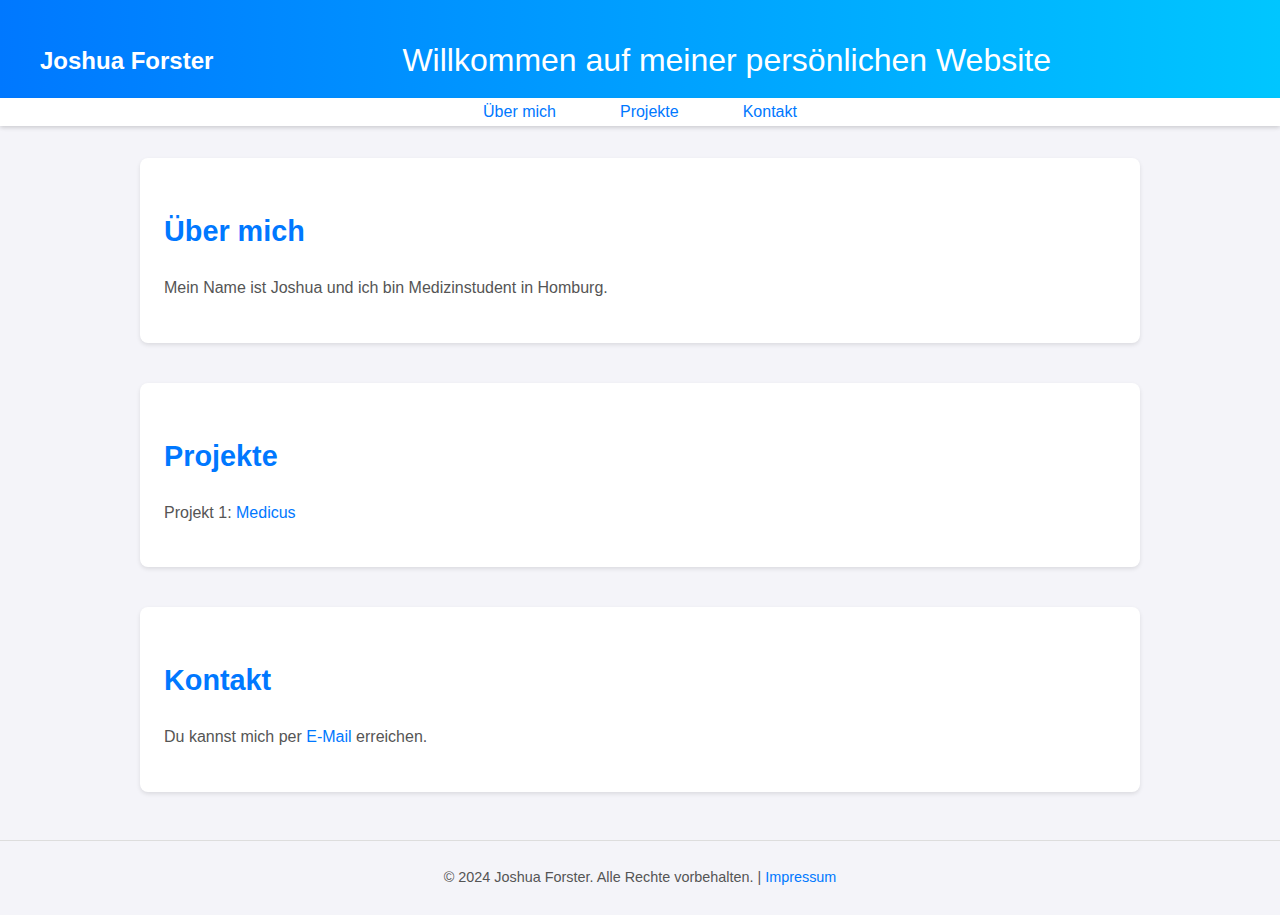
==== index.html @ 4d108e92 "chcek" ====
<!DOCTYPE html>
<html lang="de">
<head>
    <meta charset="UTF-8">
    <meta name="viewport" content="width=device-width, initial-scale=1.0">
    <meta name="description" content="Persönliche Website von Joshua Forster">
    <title>Joshua Forster - Persönliche Website</title>
    <style>
        /* Allgemeines Styling */
        body {
            font-family: 'Roboto', Arial, sans-serif;
            margin: 0;
            padding: 0;
            line-height: 1.8;
            background-color: #f4f4f9;
            color: #333;
        }

        /* Header */
        header {
            background: linear-gradient(90deg, #0078FF, #00C6FF);
            color: #fff;
            padding: 2rem 0;
            box-shadow: 0 4px 6px rgba(0, 0, 0, 0.1);
        }

        .header-wrapper {
            display: flex;
            justify-content: space-between;
            align-items: center;
            max-width: 1200px;
            margin: 0 auto;
            padding: 0 1.5rem;
        }

        .header-left {
            font-size: 1.5rem;
            font-weight: bold;
        }

        .header-center {
            text-align: center;
            font-size: 2rem;
            flex: 1;
            font-weight: 300;
        }

        /* Navigation */
        nav {
            background: #fff;
            box-shadow: 0 2px 4px rgba(0, 0, 0, 0.1);
            margin: -1.5rem 0 2rem;
        }

        nav ul {
            display: flex;
            justify-content: center;
            padding: 0;
            margin: 0;
            list-style: none;
        }

        nav a {
            color: #0078FF;
            text-decoration: none;
            margin: 0 1rem;
            font-size: 1rem;
            font-weight: 500;
            padding: 1rem;
            transition: color 0.3s ease;
        }

        nav a:hover {
            color: #0056b3;
        }

        /* Main Content */
        main {
            max-width: 1000px;
            margin: 2rem auto;
            padding: 0 1.5rem;
        }

        section {
            margin-bottom: 2.5rem;
            background: #fff;
            padding: 1.5rem;
            border-radius: 8px;
            box-shadow: 0 2px 4px rgba(0, 0, 0, 0.1);
        }

        section h2 {
            font-size: 1.8rem;
            color: #0078FF;
            margin-bottom: 1rem;
        }

        section p {
            font-size: 1rem;
            color: #555;
        }

        section a {
            color: #0078FF;
            text-decoration: none;
            font-weight: 500;
        }

        section a:hover {
            text-decoration: underline;
        }

        /* Footer */
        footer {
            text-align: center;
            font-size: 0.9rem;
            color: #555;
            margin-top: 3rem;
            padding: 1.5rem 0;
            background: #f4f4f9;
            border-top: 1px solid #ddd;
        }

        footer a {
            color: #0078FF;
            text-decoration: none;
        }

        footer a:hover {
            text-decoration: underline;
        }
    </style>
</head>
<body>
    <!-- Header -->
    <header>
        <div class="header-wrapper">
            <div class="header-left">Joshua Forster</div>
            <div class="header-center">Willkommen auf meiner persönlichen Website</div>
        </div>
    </header>

    <!-- Navigation -->
    <nav>
        <ul>
            <li><a href="#about">Über mich</a></li>
            <li><a href="#projects">Projekte</a></li>
            <li><a href="#contact">Kontakt</a></li>
        </ul>
    </nav>

    <!-- Hauptinhalt -->
    <main>
        <section id="about">
            <h2>Über mich</h2>
            <p>Mein Name ist Joshua und ich bin Medizinstudent in Homburg.</p>
        </section>
        <section id="projects">
            <h2>Projekte</h2>
            <p>Projekt 1: <a href="https://medizin2.wordpress.com/" target="_blank">Medicus</a></p>
        </section>
        <section id="contact">
            <h2>Kontakt</h2>
            <p>Du kannst mich per <a href="mailto:joshuaforster02@gmail.com">E-Mail</a> erreichen.</p>
        </section>
    </main>

    <!-- Footer -->
    <footer>
        © 2024 Joshua Forster. Alle Rechte vorbehalten. | <a href="#">Impressum</a>
    </footer>
</body>
</html>
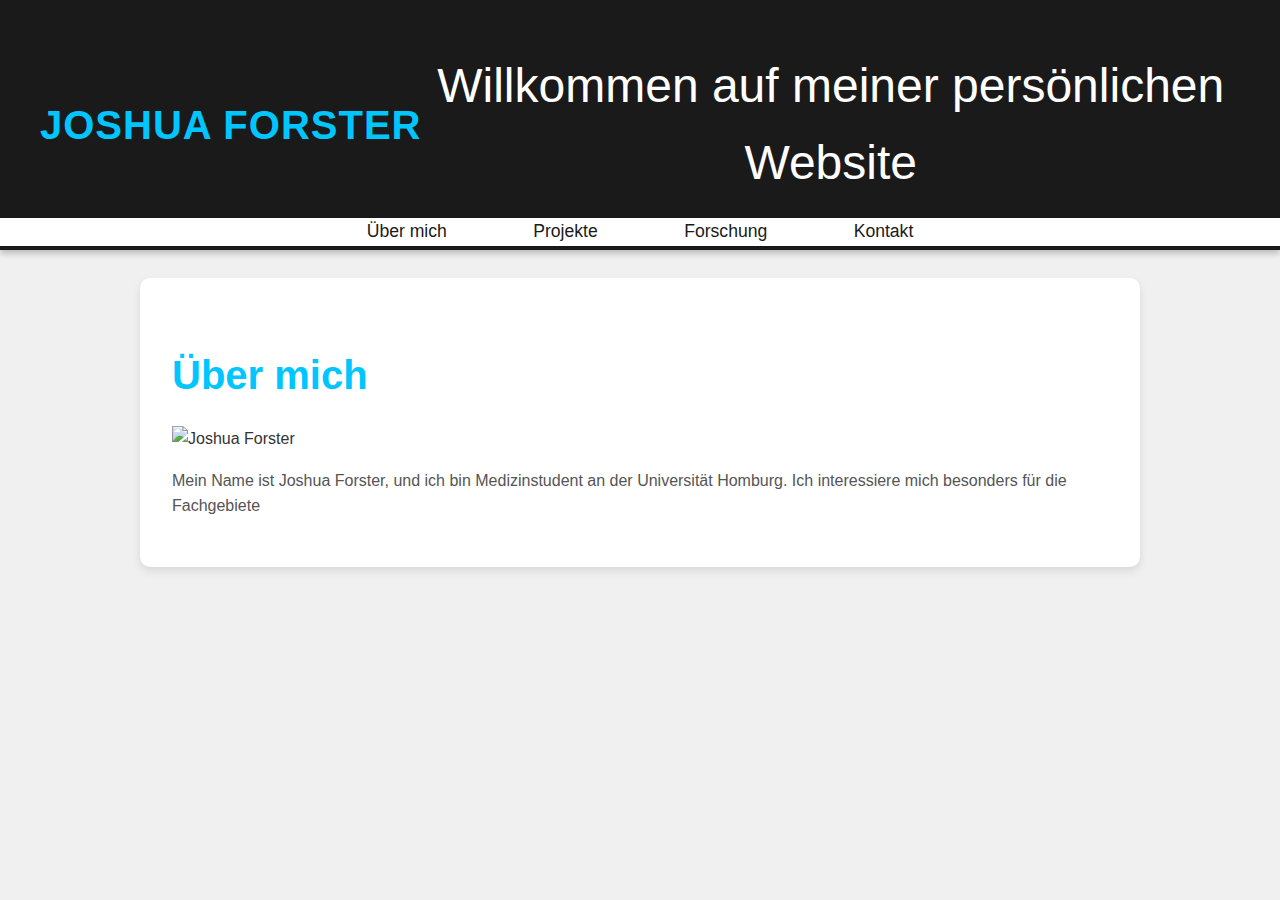
==== commit bbe819d1: "Rename imdex.html to index.html" ====
--- a/index.html
+++ b/index.html
@@ -3,25 +3,34 @@
 <head>
     <meta charset="UTF-8">
     <meta name="viewport" content="width=device-width, initial-scale=1.0">
-    <meta name="description" content="Persönliche Website von Joshua Forster">
-    <title>Joshua Forster - Persönliche Website</title>
+    <meta name="description" content="Persönliche Website von Joshua Forster, Medizinstudent mit Fokus auf Kardiologie und Neurologie.">
+    <meta property="og:title" content="Joshua Forster - Medizinstudent">
+    <meta property="og:description" content="Website von Joshua Forster, Medizinstudent und Forscher im Bereich Kardiologie und Neurologie.">
+    <meta property="og:image" content="https://via.placeholder.com/1200x630">
+    <meta property="og:url" content="https://www.deinewebsite.de">
+    <meta name="twitter:card" content="summary_large_image">
+    <meta name="twitter:title" content="Joshua Forster - Medizinstudent">
+    <meta name="twitter:description" content="Website von Joshua Forster, Medizinstudent und Forscher im Bereich Kardiologie und Neurologie.">
+    <meta name="twitter:image" content="https://via.placeholder.com/1200x630">
+    <title>Joshua Forster - Medizinstudent</title>
     <style>
         /* Allgemeines Styling */
         body {
-            font-family: 'Roboto', Arial, sans-serif;
+            font-family: 'Arial', sans-serif;
             margin: 0;
             padding: 0;
-            line-height: 1.8;
-            background-color: #f4f4f9;
+            line-height: 1.6;
+            background-color: #f0f0f0;
             color: #333;
+            overflow-x: hidden;
         }
 
         /* Header */
         header {
-            background: linear-gradient(90deg, #0078FF, #00C6FF);
+            background: #1a1a1a; /* Dunkelgrau-Schwarz für einen eleganten Look */
             color: #fff;
-            padding: 2rem 0;
-            box-shadow: 0 4px 6px rgba(0, 0, 0, 0.1);
+            padding: 3rem 0;
+            box-shadow: 0 4px 6px rgba(0, 0, 0, 0.2);
         }
 
         .header-wrapper {
@@ -34,22 +43,25 @@
         }
 
         .header-left {
-            font-size: 1.5rem;
-            font-weight: bold;
+            font-size: 2.5rem;
+            font-weight: 700;
+            letter-spacing: 1px;
+            text-transform: uppercase;
+            color: #00C6FF; /* Akzentfarbe für den Namen */
         }
 
         .header-center {
             text-align: center;
-            font-size: 2rem;
+            font-size: 3rem;
+            font-weight: 300;
             flex: 1;
-            font-weight: 300;
         }
 
         /* Navigation */
         nav {
             background: #fff;
             box-shadow: 0 2px 4px rgba(0, 0, 0, 0.1);
-            margin: -1.5rem 0 2rem;
+            margin: -2rem 0 2rem;
         }
 
         nav ul {
@@ -61,17 +73,18 @@
         }
 
         nav a {
-            color: #0078FF;
+            color: #1a1a1a;
             text-decoration: none;
-            margin: 0 1rem;
-            font-size: 1rem;
+            margin: 0 1.5rem;
+            font-size: 1.1rem;
             font-weight: 500;
-            padding: 1rem;
-            transition: color 0.3s ease;
+            padding: 1.2rem;
+            transition: color 0.3s ease, transform 0.3s ease;
         }
 
         nav a:hover {
-            color: #0056b3;
+            color: #00C6FF;
+            transform: translateY(-3px);
         }
 
         /* Main Content */
@@ -82,17 +95,24 @@
         }
 
         section {
-            margin-bottom: 2.5rem;
+            margin-bottom: 3rem;
             background: #fff;
-            padding: 1.5rem;
-            border-radius: 8px;
-            box-shadow: 0 2px 4px rgba(0, 0, 0, 0.1);
+            padding: 2rem;
+            border-radius: 10px;
+            box-shadow: 0 4px 8px rgba(0, 0, 0, 0.1);
+            transition: all 0.3s ease;
+        }
+
+        section:hover {
+            transform: translateY(-5px);
+            box-shadow: 0 6px 12px rgba(0, 0, 0, 0.2);
         }
 
         section h2 {
-            font-size: 1.8rem;
-            color: #0078FF;
-            margin-bottom: 1rem;
+            font-size: 2.5rem;
+            color: #00C6FF; /* Akzentfarbe */
+            margin-bottom: 1.2rem;
+            font-weight: 700;
         }
 
         section p {
@@ -101,13 +121,38 @@
         }
 
         section a {
-            color: #0078FF;
+            color: #00C6FF;
             text-decoration: none;
             font-weight: 500;
+            transition: color 0.3s ease;
         }
 
         section a:hover {
             text-decoration: underline;
+        }
+
+        /* Zeitstrahl (interaktiv) */
+        .timeline {
+            border-left: 2px solid #00C6FF;
+            padding-left: 20px;
+            margin-left: 10px;
+            position: relative;
+        }
+
+        .timeline-item {
+            margin-bottom: 20px;
+            position: relative;
+        }
+
+        .timeline-item:before {
+            content: '';
+            position: absolute;
+            left: -8px;
+            top: 0;
+            width: 10px;
+            height: 10px;
+            border-radius: 50%;
+            background-color: #00C6FF;
         }
 
         /* Footer */
@@ -115,19 +160,47 @@
             text-align: center;
             font-size: 0.9rem;
             color: #555;
-            margin-top: 3rem;
+            margin-top: 4rem;
             padding: 1.5rem 0;
-            background: #f4f4f9;
+            background: #f0f0f0;
             border-top: 1px solid #ddd;
         }
 
         footer a {
-            color: #0078FF;
+            color: #00C6FF;
             text-decoration: none;
         }
 
         footer a:hover {
             text-decoration: underline;
+        }
+
+        /* Mobile Anpassungen */
+        @media (max-width: 768px) {
+            .header-left {
+                font-size: 2rem;
+            }
+
+            .header-center {
+                font-size: 2rem;
+            }
+
+            nav a {
+                font-size: 1rem;
+                padding: 1rem;
+            }
+
+            main {
+                padding: 0 1rem;
+            }
+
+            section {
+                padding: 1.5rem;
+            }
+
+            .timeline {
+                padding-left: 10px;
+            }
         }
     </style>
 </head>
@@ -145,29 +218,15 @@
         <ul>
             <li><a href="#about">Über mich</a></li>
             <li><a href="#projects">Projekte</a></li>
+            <li><a href="#research">Forschung</a></li>
             <li><a href="#contact">Kontakt</a></li>
         </ul>
     </nav>
 
     <!-- Hauptinhalt -->
     <main>
+        <!-- Über mich -->
         <section id="about">
             <h2>Über mich</h2>
-            <p>Mein Name ist Joshua und ich bin Medizinstudent in Homburg.</p>
-        </section>
-        <section id="projects">
-            <h2>Projekte</h2>
-            <p>Projekt 1: <a href="https://medizin2.wordpress.com/" target="_blank">Medicus</a></p>
-        </section>
-        <section id="contact">
-            <h2>Kontakt</h2>
-            <p>Du kannst mich per <a href="mailto:joshuaforster02@gmail.com">E-Mail</a> erreichen.</p>
-        </section>
-    </main>
-
-    <!-- Footer -->
-    <footer>
-        © 2024 Joshua Forster. Alle Rechte vorbehalten. | <a href="#">Impressum</a>
-    </footer>
-</body>
-</html>
+            <img class="profile-img" src="https://via.placeholder.com/400" alt="Joshua Forster">
+            <p>Mein Name ist Joshua Forster, und ich bin Medizinstudent an der Universität Homburg. Ich interessiere mich besonders für die Fachgebiete
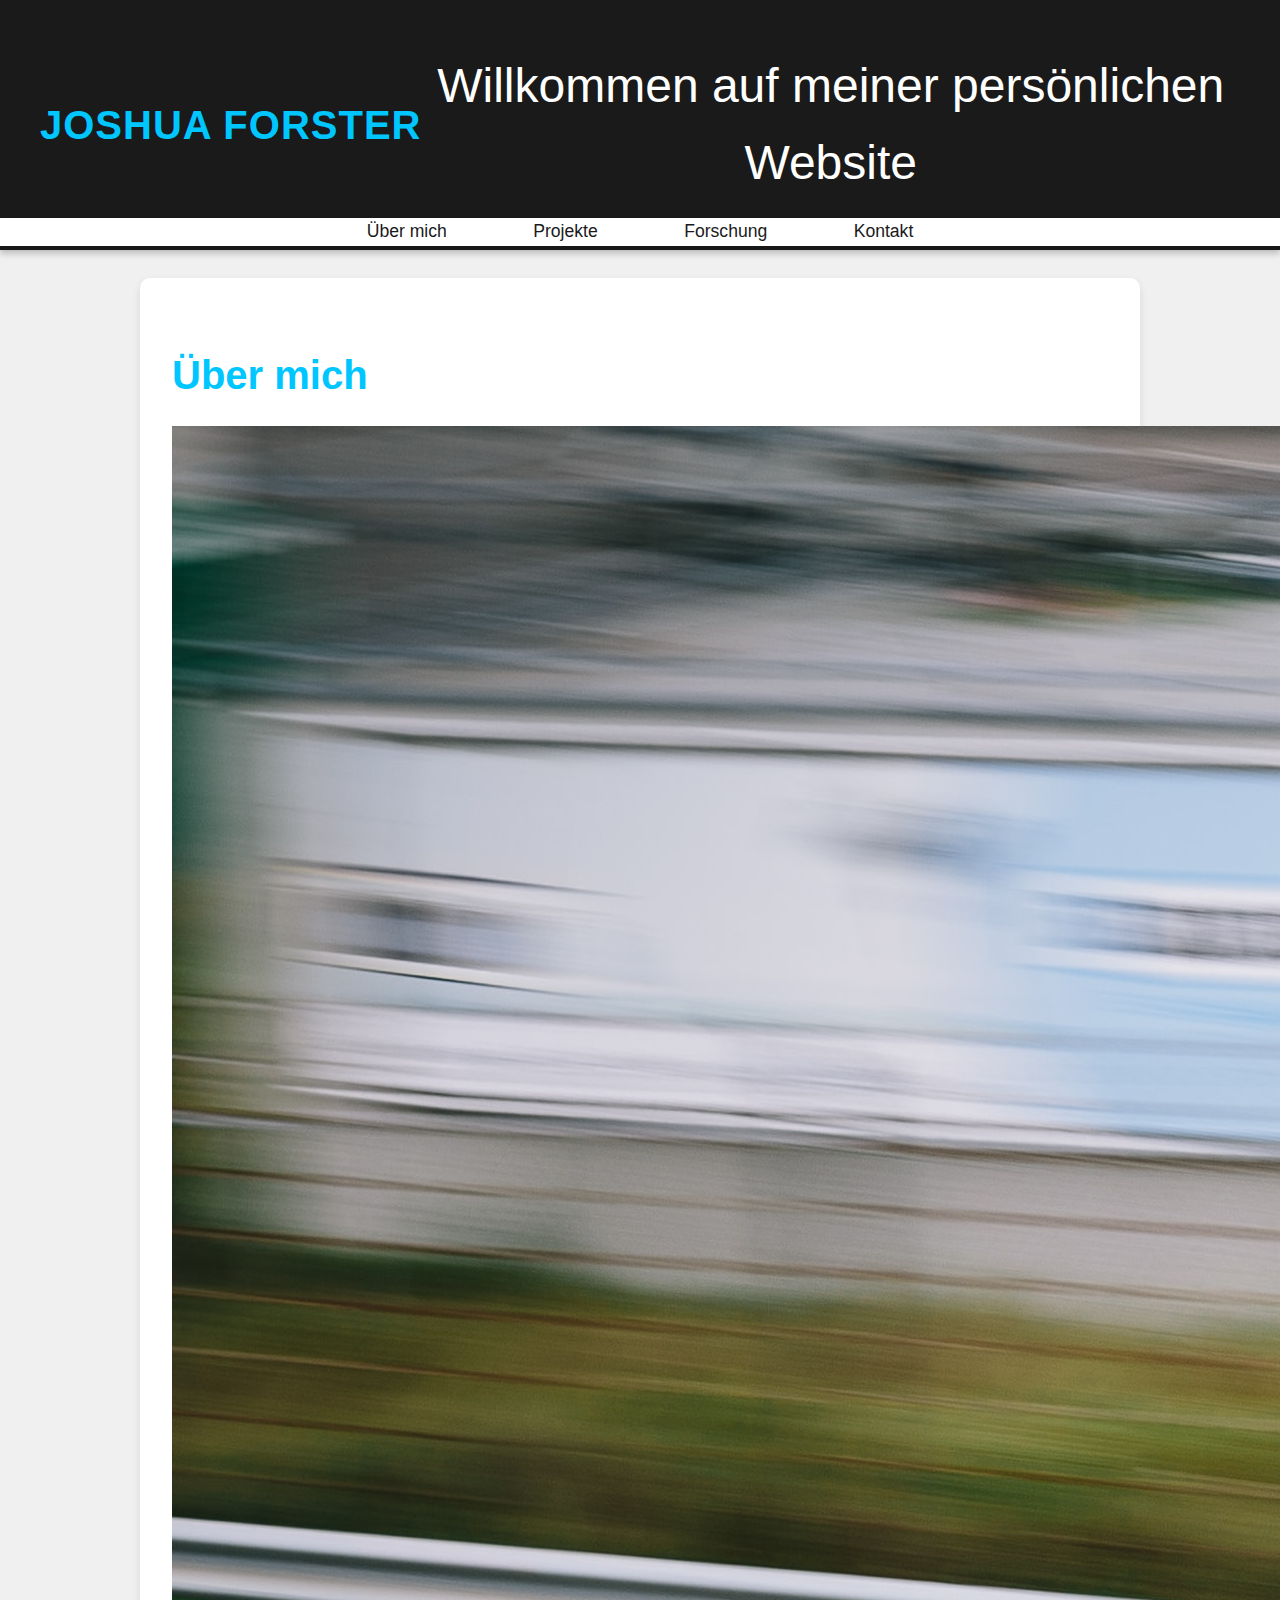
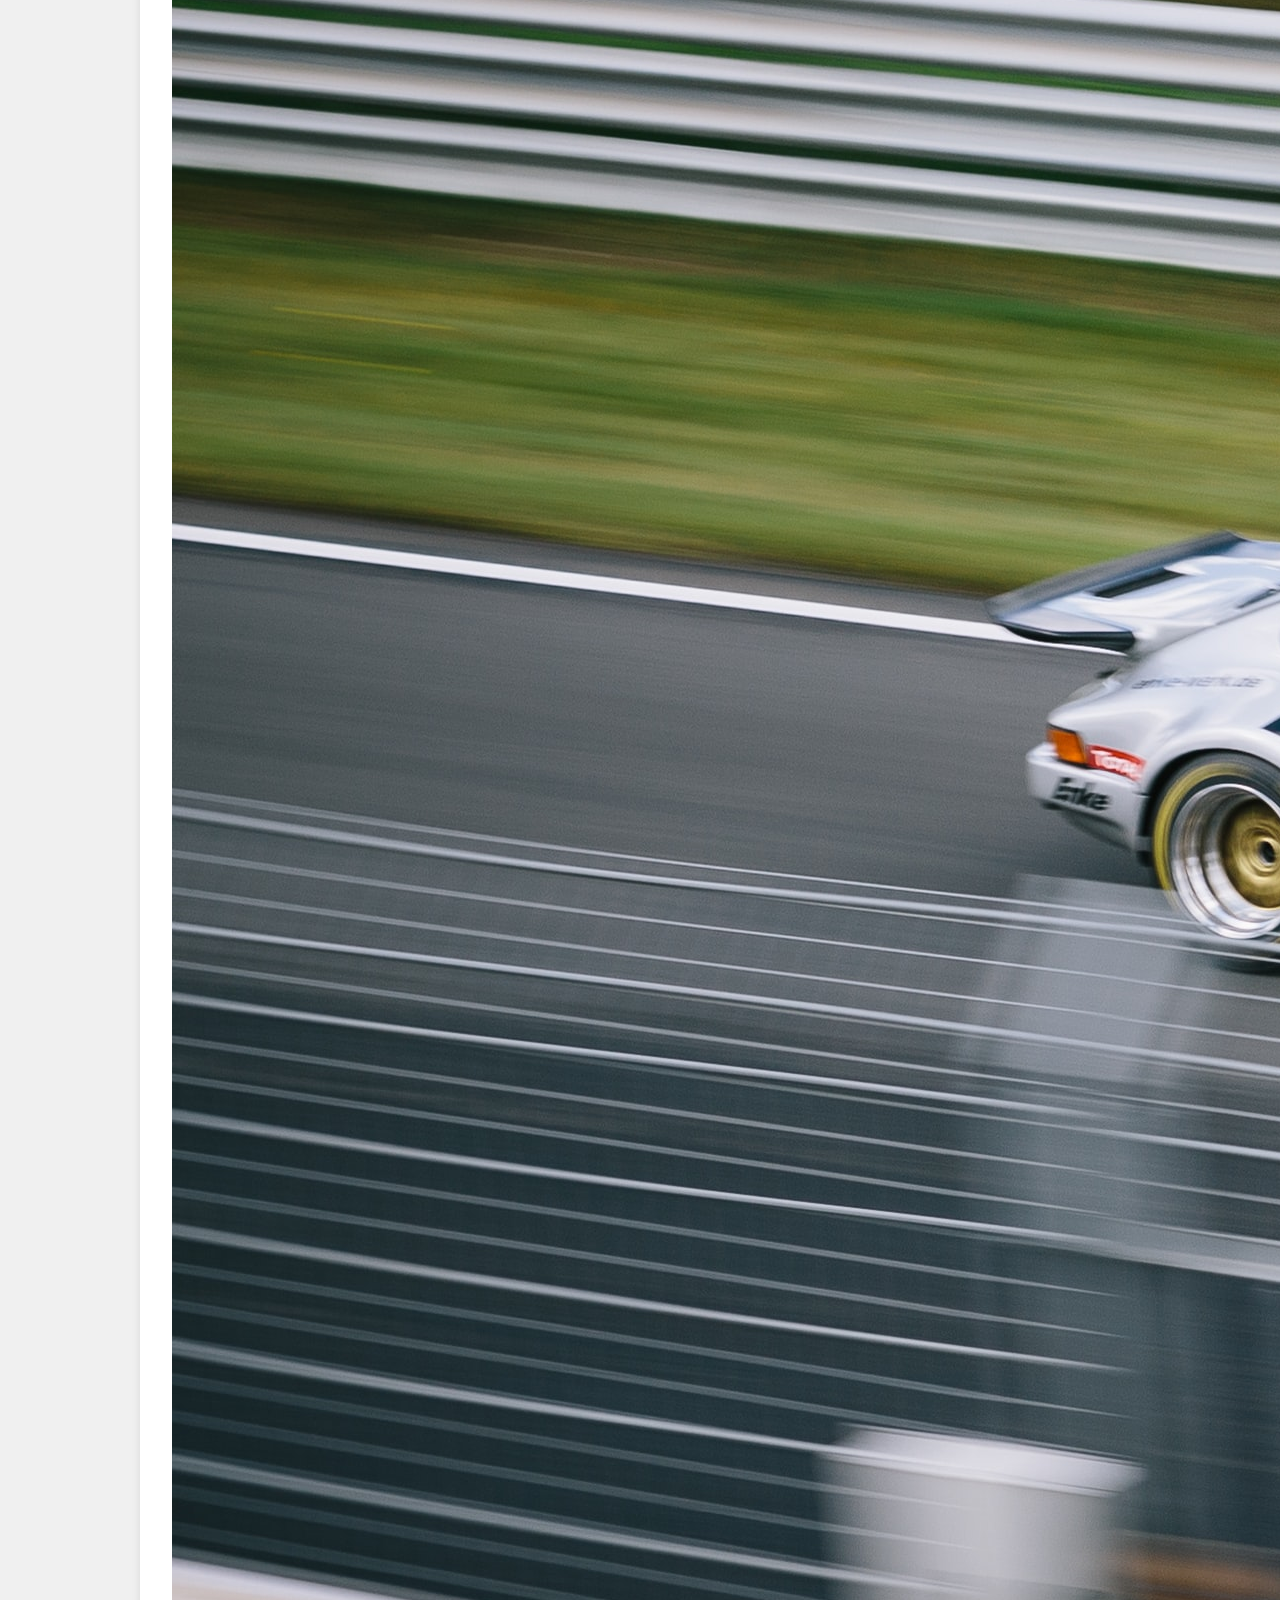
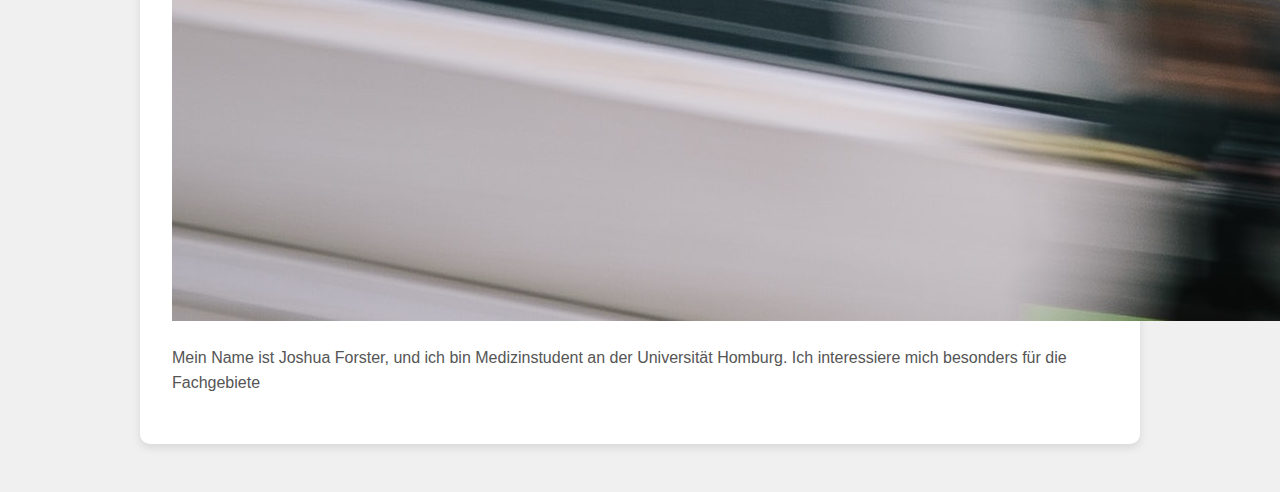
==== commit 2bc6958f: "Update index.html" ====
--- a/index.html
+++ b/index.html
@@ -6,7 +6,7 @@
     <meta name="description" content="Persönliche Website von Joshua Forster, Medizinstudent mit Fokus auf Kardiologie und Neurologie.">
     <meta property="og:title" content="Joshua Forster - Medizinstudent">
     <meta property="og:description" content="Website von Joshua Forster, Medizinstudent und Forscher im Bereich Kardiologie und Neurologie.">
-    <meta property="og:image" content="https://via.placeholder.com/1200x630">
+    <meta property="og:image" content="325FA6DA-42E5-45EA-B9A5-E2D4AFD93A3C.jpeg">
     <meta property="og:url" content="https://www.deinewebsite.de">
     <meta name="twitter:card" content="summary_large_image">
     <meta name="twitter:title" content="Joshua Forster - Medizinstudent">
@@ -216,10 +216,10 @@
     <!-- Navigation -->
     <nav>
         <ul>
-            <li><a href="#about">Über mich</a></li>
-            <li><a href="#projects">Projekte</a></li>
-            <li><a href="#research">Forschung</a></li>
-            <li><a href="#contact">Kontakt</a></li>
+            <li><a href="about.html">Über mich</a></li>
+            <li><a href="projects.html">Projekte</a></li>
+            <li><a href="research.html">Forschung</a></li>
+            <li><a href="contact.html">Kontakt</a></li>
         </ul>
     </nav>
 
@@ -228,5 +228,5 @@
         <!-- Über mich -->
         <section id="about">
             <h2>Über mich</h2>
-            <img class="profile-img" src="https://via.placeholder.com/400" alt="Joshua Forster">
+            <img class="profile-img.jpeg" src="profile-img.jpeg" alt="Joshua Forster">
             <p>Mein Name ist Joshua Forster, und ich bin Medizinstudent an der Universität Homburg. Ich interessiere mich besonders für die Fachgebiete
